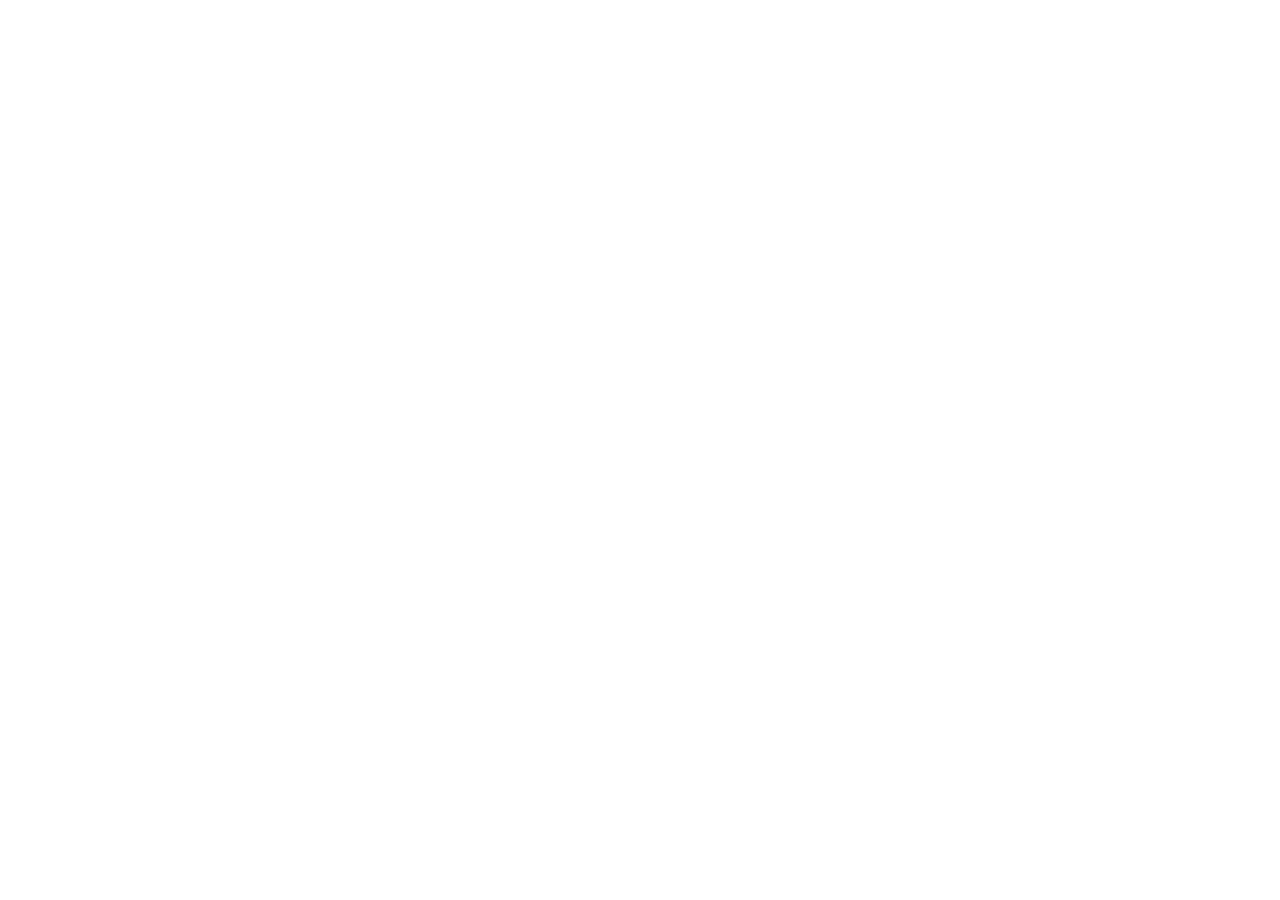
==== index.html @ bc84b087 "feat: SPA completa, Admin completo,  Cliente completo  Carrito y compra  Filtros y buscadr  Detalle " ====
<!DOCTYPE html>
<html lang="es">
<head>
<meta charset="UTF-8">
<meta name="viewport" content="width=device-width, initial-scale=1.0">
<title>PulseX Events</title>
<link rel="icon" href="favicon.png">
<script src="https://cdn.tailwindcss.com"></script>
</head>
<body class="bg-gray-950 text-white">

<app-navbar></app-navbar>
<div id="app" class="p-4"></div>
<app-modal></app-modal>

<script type="module" src="./js/app.js"></script>
</body>
</html>
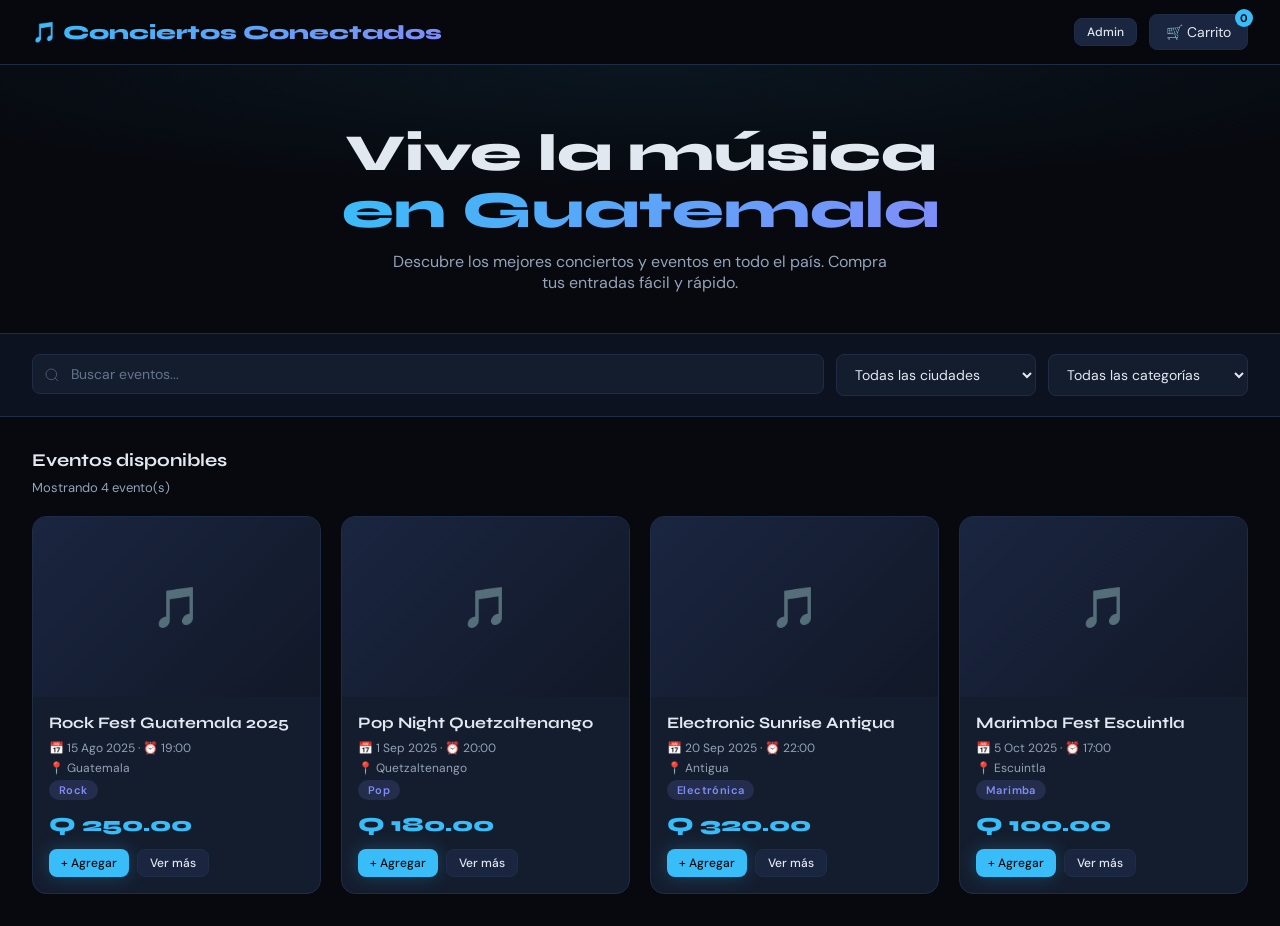
==== commit 7adebe70: "feat: se agrego una nueva version para el proyecto" ====
--- a/index.html
+++ b/index.html
@@ -1,18 +1,403 @@
 <!DOCTYPE html>
 <html lang="es">
 <head>
-<meta charset="UTF-8">
-<meta name="viewport" content="width=device-width, initial-scale=1.0">
-<title>PulseX Events</title>
-<link rel="icon" href="favicon.png">
-<script src="https://cdn.tailwindcss.com"></script>
+  <meta charset="UTF-8">
+  <meta name="viewport" content="width=device-width, initial-scale=1.0">
+  <title>Conciertos Conectados</title>
+
+  <!-- Google Fonts -->
+  <link href="https://fonts.googleapis.com/css2?family=Syne:wght@400;600;700;800&family=DM+Sans:wght@300;400;500&display=swap" rel="stylesheet">
+
+  <!-- Estilos de la aplicación -->
+  <link rel="stylesheet" href="styles.css">
 </head>
-<body class="bg-gray-950 text-white">
-
-<app-navbar></app-navbar>
-<div id="app" class="p-4"></div>
-<app-modal></app-modal>
-
-<script type="module" src="./js/app.js"></script>
+<body>
+
+<!-- ═══════════════════════════════════════════════════════
+     CONTENEDOR DE NOTIFICACIONES (TOASTS)
+═══════════════════════════════════════════════════════ -->
+<div id="toast-container"></div>
+
+
+<!-- ═══════════════════════════════════════════════════════
+     PÁGINA: LOGIN (Administrador)
+═══════════════════════════════════════════════════════ -->
+<div id="page-login">
+
+  <a class="back-client-btn" onclick="showPage('client')">
+    ← Ver Eventos
+  </a>
+
+  <div class="login-box">
+    <span class="login-logo">Conciertos Conectados</span>
+    <p class="login-subtitle">Panel de Administración</p>
+    <h2>Iniciar Sesión</h2>
+
+    <div class="form-group">
+      <label>Correo electrónico</label>
+      <input id="login-email" type="email" class="input"
+             placeholder="admin@mail.com" value="admin@mail.com">
+    </div>
+
+    <div class="form-group">
+      <label>Contraseña</label>
+      <input id="login-pass" type="password" class="input"
+             placeholder="••••••" value="123456">
+    </div>
+
+    <button class="btn btn-primary w-full mt-3"
+            onclick="doLogin()" style="justify-content:center;">
+      Ingresar al Panel
+    </button>
+
+    <div class="login-note">
+      🔐 Demo: <strong>admin@mail.com</strong> / <strong>123456</strong>
+    </div>
+  </div>
+
+</div>
+
+
+<!-- ═══════════════════════════════════════════════════════
+     PÁGINA: ADMIN
+═══════════════════════════════════════════════════════ -->
+<div id="page-admin" class="hidden">
+
+  <aside class="sidebar">
+    <div class="sidebar-logo">
+      🎵 CC Admin
+      <span>Conciertos Conectados</span>
+    </div>
+    <nav class="sidebar-nav">
+      <div class="nav-item active" onclick="adminNav('dashboard')" id="nav-dashboard">
+        <span class="nav-icon">📊</span><span>Dashboard</span>
+      </div>
+      <div class="nav-item" onclick="adminNav('categories')" id="nav-categories">
+        <span class="nav-icon">🏷️</span><span>Categorías</span>
+      </div>
+      <div class="nav-item" onclick="adminNav('events')" id="nav-events">
+        <span class="nav-icon">🎤</span><span>Eventos</span>
+      </div>
+      <div class="nav-item" onclick="adminNav('sales')" id="nav-sales">
+        <span class="nav-icon">💰</span><span>Ventas</span>
+      </div>
+    </nav>
+    <div class="sidebar-footer">
+      <div class="nav-item" onclick="doLogout()">
+        <span class="nav-icon">🚪</span><span>Salir</span>
+      </div>
+    </div>
+  </aside>
+
+  <main class="admin-main">
+
+    <div id="admin-dashboard">
+      <div class="page-header">
+        <h1>Dashboard</h1>
+        <p>Resumen general de la plataforma</p>
+      </div>
+      <div class="stats-grid" id="stats-grid"></div>
+    </div>
+
+    <div id="admin-categories" class="hidden">
+      <div class="page-header">
+        <h1>Categorías</h1>
+        <p>Gestiona las categorías de eventos</p>
+      </div>
+      <div class="header-row">
+        <span id="cat-count" class="text-muted text-sm"></span>
+        <button class="btn btn-primary" onclick="openCatModal()">+ Agregar Categoría</button>
+      </div>
+      <div class="table-wrap">
+        <table>
+          <thead><tr><th>#</th><th>Nombre</th><th>Descripción</th><th>Acciones</th></tr></thead>
+          <tbody id="cat-tbody"></tbody>
+        </table>
+      </div>
+    </div>
+
+    <div id="admin-events" class="hidden">
+      <div class="page-header">
+        <h1>Eventos</h1>
+        <p>Gestiona los conciertos y eventos</p>
+      </div>
+      <div class="header-row">
+        <span id="ev-count" class="text-muted text-sm"></span>
+        <button class="btn btn-primary" onclick="openEvModal()">+ Crear Evento</button>
+      </div>
+      <div class="table-wrap">
+        <table>
+          <thead>
+            <tr>
+              <th>Código</th><th>Evento</th><th>Categoría</th>
+              <th>Ciudad</th><th>Fecha</th><th>Precio</th><th>Acciones</th>
+            </tr>
+          </thead>
+          <tbody id="ev-tbody"></tbody>
+        </table>
+      </div>
+    </div>
+
+    <div id="admin-sales" class="hidden">
+      <div class="page-header">
+        <h1>Ventas</h1>
+        <p>Historial de compras realizadas</p>
+      </div>
+      <div class="table-wrap">
+        <table>
+          <thead>
+            <tr>
+              <th>Boleta</th><th>Fecha</th><th>Ciudad</th>
+              <th>Cliente</th><th>Total</th><th>Acción</th>
+            </tr>
+          </thead>
+          <tbody id="sales-tbody"></tbody>
+        </table>
+      </div>
+    </div>
+
+  </main>
+</div>
+
+
+<!-- ═══════════════════════════════════════════════════════
+     PÁGINA: CLIENTES
+═══════════════════════════════════════════════════════ -->
+<div id="page-client" class="hidden">
+
+  <header class="client-header">
+    <div class="client-logo">🎵 Conciertos Conectados</div>
+    <div class="client-header-right">
+      <button class="btn btn-secondary btn-sm" onclick="showPage('login')">Admin</button>
+      <button class="cart-btn" onclick="openCart()">
+        🛒 Carrito
+        <span class="cart-badge" id="cart-badge">0</span>
+      </button>
+    </div>
+  </header>
+
+  <section class="hero">
+    <h1>Vive la música<br><span>en Guatemala</span></h1>
+    <p>Descubre los mejores conciertos y eventos en todo el país. Compra tus entradas fácil y rápido.</p>
+  </section>
+
+  <div class="filters-bar">
+    <div class="search-input-wrap">
+      <svg width="16" height="16" fill="none" viewBox="0 0 24 24" stroke="currentColor">
+        <circle cx="11" cy="11" r="8"/><path d="m21 21-4.35-4.35"/>
+      </svg>
+      <input id="search-input" class="input"
+             placeholder="Buscar eventos..." oninput="filterEvents()">
+    </div>
+    <select id="filter-city" class="input filter-select" onchange="filterEvents()">
+      <option value="">Todas las ciudades</option>
+      <option>Guatemala</option>
+      <option>Quetzaltenango</option>
+      <option>Escuintla</option>
+      <option>Antigua</option>
+    </select>
+    <select id="filter-cat" class="input filter-select" onchange="filterEvents()">
+      <option value="">Todas las categorías</option>
+    </select>
+  </div>
+
+  <section class="events-section">
+    <div class="header-row" style="margin-bottom:0">
+      <div class="section-title">Eventos disponibles</div>
+    </div>
+    <p id="results-count" class="results-count"></p>
+    <div id="events-grid" class="events-grid"></div>
+  </section>
+
+</div>
+
+
+<!-- ═══════════════════════════════════════════════════════
+     PÁGINA: DETALLE DEL EVENTO
+═══════════════════════════════════════════════════════ -->
+<div id="page-detail" class="hidden">
+
+  <header class="client-header">
+    <div class="client-logo">🎵 Conciertos Conectados</div>
+    <div class="client-header-right">
+      <button class="cart-btn" onclick="openCart()">
+        🛒 Carrito
+        <span class="cart-badge" id="cart-badge-detail">0</span>
+      </button>
+    </div>
+  </header>
+
+  <div class="detail-header">
+    <button class="btn btn-secondary btn-sm" onclick="showPage('client')">← Volver al inicio</button>
+  </div>
+
+  <div class="detail-content" id="detail-content"></div>
+
+</div>
+
+
+<!-- ═══════════════════════════════════════════════════════
+     MODALES
+═══════════════════════════════════════════════════════ -->
+
+<!-- Modal Categoría -->
+<div id="modal-cat" class="modal-overlay hidden">
+  <div class="modal">
+    <div class="modal-header">
+      <span class="modal-title" id="cat-modal-title">Nueva Categoría</span>
+      <button class="close-btn" onclick="closeModal('modal-cat')">✕</button>
+    </div>
+    <div class="modal-body">
+      <input type="hidden" id="cat-edit-id">
+      <div class="form-group">
+        <label>Nombre de la categoría</label>
+        <input id="cat-name" class="input" placeholder="Ej: Rock, Pop, Electrónica...">
+      </div>
+      <div class="form-group">
+        <label>Descripción</label>
+        <textarea id="cat-desc" class="input" rows="3"
+                  placeholder="Breve descripción de la categoría..."></textarea>
+      </div>
+    </div>
+    <div class="modal-footer">
+      <button class="btn btn-secondary" onclick="closeModal('modal-cat')">Cancelar</button>
+      <button class="btn btn-primary"   onclick="saveCat()">Guardar</button>
+    </div>
+  </div>
+</div>
+
+<!-- Modal Evento -->
+<div id="modal-ev" class="modal-overlay hidden">
+  <div class="modal modal-lg">
+    <div class="modal-header">
+      <span class="modal-title" id="ev-modal-title">Nuevo Evento</span>
+      <button class="close-btn" onclick="closeModal('modal-ev')">✕</button>
+    </div>
+    <div class="modal-body">
+      <input type="hidden" id="ev-edit-id">
+      <div class="grid-2">
+        <div class="form-group">
+          <label>Código</label>
+          <input id="ev-code" class="input" placeholder="EV-001">
+        </div>
+        <div class="form-group">
+          <label>Nombre del evento</label>
+          <input id="ev-name" class="input" placeholder="Nombre del concierto">
+        </div>
+        <div class="form-group">
+          <label>Categoría</label>
+          <select id="ev-cat" class="input"><option value="">Seleccionar...</option></select>
+        </div>
+        <div class="form-group">
+          <label>Ciudad</label>
+          <select id="ev-city" class="input">
+            <option value="">Seleccionar...</option>
+            <option>Guatemala</option>
+            <option>Quetzaltenango</option>
+            <option>Escuintla</option>
+            <option>Antigua</option>
+          </select>
+        </div>
+        <div class="form-group">
+          <label>Precio (GTQ)</label>
+          <input id="ev-price" class="input" type="number" placeholder="0.00">
+        </div>
+        <div class="form-group">
+          <label>Fecha</label>
+          <input id="ev-date" class="input" type="date">
+        </div>
+        <div class="form-group">
+          <label>Hora</label>
+          <input id="ev-time" class="input" type="time">
+        </div>
+        <div class="form-group">
+          <label>URL de imagen</label>
+          <input id="ev-img" class="input" placeholder="https://...">
+        </div>
+      </div>
+      <div class="form-group">
+        <label>Descripción</label>
+        <textarea id="ev-desc" class="input" rows="3"
+                  placeholder="Descripción del evento..."></textarea>
+      </div>
+    </div>
+    <div class="modal-footer">
+      <button class="btn btn-secondary" onclick="closeModal('modal-ev')">Cancelar</button>
+      <button class="btn btn-primary"   onclick="saveEv()">Guardar</button>
+    </div>
+  </div>
+</div>
+
+<!-- Modal Carrito -->
+<div id="modal-cart" class="modal-overlay hidden">
+  <div class="modal modal-lg">
+    <div class="modal-header">
+      <span class="modal-title">🛒 Carrito de Compras</span>
+      <button class="close-btn" onclick="closeModal('modal-cart')">✕</button>
+    </div>
+    <div class="modal-body"   id="cart-body"></div>
+    <div class="modal-footer" id="cart-footer"></div>
+  </div>
+</div>
+
+<!-- Modal Checkout -->
+<div id="modal-checkout" class="modal-overlay hidden">
+  <div class="modal">
+    <div class="modal-header">
+      <span class="modal-title">Datos del Comprador</span>
+      <button class="close-btn" onclick="closeModal('modal-checkout')">✕</button>
+    </div>
+    <div class="modal-body" id="checkout-body">
+      <div class="grid-2">
+        <div class="form-group">
+          <label>Número de identificación</label>
+          <input id="ch-id"    class="input" placeholder="DPI / Pasaporte">
+        </div>
+        <div class="form-group">
+          <label>Nombre completo</label>
+          <input id="ch-name"  class="input" placeholder="Tu nombre">
+        </div>
+        <div class="form-group">
+          <label>Teléfono</label>
+          <input id="ch-phone" class="input" placeholder="+502...">
+        </div>
+        <div class="form-group">
+          <label>Correo electrónico</label>
+          <input id="ch-email" class="input" type="email" placeholder="correo@ejemplo.com">
+        </div>
+      </div>
+      <div class="form-group">
+        <label>Dirección</label>
+        <input id="ch-address" class="input" placeholder="Tu dirección">
+      </div>
+    </div>
+    <div class="modal-footer">
+      <button class="btn btn-secondary" onclick="closeModal('modal-checkout')">Cancelar</button>
+      <button class="btn btn-success"   onclick="doCheckout()">✓ Confirmar Compra</button>
+    </div>
+  </div>
+</div>
+
+<!-- Modal Detalle de Venta -->
+<div id="modal-sale-detail" class="modal-overlay hidden">
+  <div class="modal modal-lg">
+    <div class="modal-header">
+      <span class="modal-title">Detalle de Venta</span>
+      <button class="close-btn" onclick="closeModal('modal-sale-detail')">✕</button>
+    </div>
+    <div class="modal-body" id="sale-detail-body"></div>
+    <div class="modal-footer">
+      <button class="btn btn-secondary" onclick="closeModal('modal-sale-detail')">Cerrar</button>
+    </div>
+  </div>
+</div>
+
+
+<!-- ═══════════════════════════════════════════════════════
+     SCRIPTS  (orden importante: components → app)
+═══════════════════════════════════════════════════════ -->
+<script src="components.js"></script>
+<script src="app.js"></script>
+
 </body>
-</html>+</html>
--- a/styles.css
+++ b/styles.css
@@ -0,0 +1,527 @@
+/* ═══════════════════════════════════════════════════════
+   CONCIERTOS CONECTADOS — styles.css
+═══════════════════════════════════════════════════════ */
+
+/* ─── VARIABLES ──────────────────────────────────────── */
+:root {
+  --bg: #07090f;
+  --bg2: #0d1220;
+  --bg3: #111827;
+  --surface: #141d2e;
+  --surface2: #1a2540;
+  --border: #1e2d45;
+  --accent: #38bdf8;
+  --accent2: #818cf8;
+  --accent3: #34d399;
+  --danger: #f87171;
+  --warn: #fbbf24;
+  --text: #e2e8f0;
+  --text2: #94a3b8;
+  --text3: #64748b;
+  --glow: rgba(56,189,248,0.18);
+  --font-head: 'Syne', sans-serif;
+  --font-body: 'DM Sans', sans-serif;
+  --radius: 14px;
+  --radius-sm: 8px;
+  --transition: 0.22s cubic-bezier(.4,0,.2,1);
+}
+
+/* ─── RESET ──────────────────────────────────────────── */
+*, *::before, *::after { box-sizing: border-box; margin: 0; padding: 0; }
+
+body {
+  background: var(--bg);
+  color: var(--text);
+  font-family: var(--font-body);
+  font-size: 15px;
+  min-height: 100vh;
+  overflow-x: hidden;
+}
+
+/* ─── SCROLLBAR ──────────────────────────────────────── */
+::-webkit-scrollbar { width: 6px; }
+::-webkit-scrollbar-track { background: var(--bg); }
+::-webkit-scrollbar-thumb { background: var(--border); border-radius: 99px; }
+
+/* ─── UTILITIES ──────────────────────────────────────── */
+.hidden { display: none !important; }
+.flex { display: flex; }
+.items-center { align-items: center; }
+.gap-2 { gap: 8px; }
+.gap-3 { gap: 12px; }
+.gap-4 { gap: 16px; }
+.mt-2 { margin-top: 8px; }
+.mt-3 { margin-top: 12px; }
+.mt-4 { margin-top: 16px; }
+.w-full { width: 100%; }
+.text-sm { font-size: 13px; }
+.text-xs { font-size: 11px; }
+.text-accent { color: var(--accent); }
+.text-muted { color: var(--text2); }
+.bold { font-weight: 700; }
+.grid-2 { display: grid; grid-template-columns: 1fr 1fr; gap: 16px; }
+.grid-3 { display: grid; grid-template-columns: repeat(3, 1fr); gap: 16px; }
+
+/* ─── BUTTONS ────────────────────────────────────────── */
+.btn {
+  display: inline-flex; align-items: center; gap: 6px;
+  padding: 9px 20px; border-radius: var(--radius-sm);
+  font-family: var(--font-body); font-size: 14px; font-weight: 500;
+  cursor: pointer; border: none; transition: var(--transition);
+  outline: none; white-space: nowrap;
+}
+.btn-primary {
+  background: var(--accent); color: #07090f;
+  box-shadow: 0 0 18px rgba(56,189,248,0.25);
+}
+.btn-primary:hover {
+  background: #7dd3fc;
+  box-shadow: 0 0 28px rgba(56,189,248,0.4);
+  transform: translateY(-1px);
+}
+.btn-secondary {
+  background: var(--surface2); color: var(--text);
+  border: 1px solid var(--border);
+}
+.btn-secondary:hover { background: var(--surface); border-color: var(--accent); }
+.btn-danger {
+  background: rgba(248,113,113,0.15); color: var(--danger);
+  border: 1px solid rgba(248,113,113,0.3);
+}
+.btn-danger:hover { background: rgba(248,113,113,0.25); }
+.btn-success {
+  background: rgba(52,211,153,0.15); color: var(--accent3);
+  border: 1px solid rgba(52,211,153,0.3);
+}
+.btn-success:hover { background: rgba(52,211,153,0.25); }
+.btn-sm { padding: 5px 12px; font-size: 12px; }
+.btn-icon { padding: 8px; border-radius: var(--radius-sm); }
+
+/* ─── INPUTS ─────────────────────────────────────────── */
+.input {
+  width: 100%; padding: 10px 14px;
+  background: var(--surface); border: 1px solid var(--border);
+  border-radius: var(--radius-sm); color: var(--text);
+  font-family: var(--font-body); font-size: 14px;
+  transition: var(--transition); outline: none;
+}
+.input:focus {
+  border-color: var(--accent);
+  box-shadow: 0 0 0 3px rgba(56,189,248,0.12);
+}
+.input::placeholder { color: var(--text3); }
+label { display: block; font-size: 13px; color: var(--text2); margin-bottom: 5px; font-weight: 500; }
+.form-group { margin-bottom: 14px; }
+select.input { cursor: pointer; }
+
+/* ─── CARD ───────────────────────────────────────────── */
+.card {
+  background: var(--surface);
+  border: 1px solid var(--border);
+  border-radius: var(--radius);
+  padding: 20px;
+  transition: var(--transition);
+}
+.card:hover { border-color: var(--accent2); }
+
+/* ─── BADGE ──────────────────────────────────────────── */
+.badge {
+  display: inline-flex; align-items: center;
+  padding: 3px 10px; border-radius: 99px;
+  font-size: 11px; font-weight: 600; letter-spacing: .4px;
+}
+.badge-accent { background: rgba(56,189,248,0.15); color: var(--accent); }
+.badge-purple { background: rgba(129,140,248,0.15); color: var(--accent2); }
+.badge-green  { background: rgba(52,211,153,0.15); color: var(--accent3); }
+
+/* ─── TOAST ──────────────────────────────────────────── */
+#toast-container {
+  position: fixed; top: 20px; right: 20px; z-index: 9999;
+  display: flex; flex-direction: column; gap: 10px;
+}
+.toast {
+  min-width: 260px; padding: 14px 18px;
+  border-radius: var(--radius-sm);
+  background: var(--surface2); border-left: 4px solid var(--accent);
+  color: var(--text); font-size: 14px;
+  animation: slideIn .3s ease forwards;
+  box-shadow: 0 8px 32px rgba(0,0,0,0.4);
+}
+.toast.error   { border-color: var(--danger); }
+.toast.success { border-color: var(--accent3); }
+.toast.warn    { border-color: var(--warn); }
+
+@keyframes slideIn {
+  from { transform: translateX(120%); opacity: 0; }
+  to   { transform: translateX(0);    opacity: 1; }
+}
+@keyframes fadeOut {
+  to { opacity: 0; transform: translateX(120%); }
+}
+
+/* ─── MODAL ──────────────────────────────────────────── */
+.modal-overlay {
+  position: fixed; inset: 0; background: rgba(7,9,15,0.85);
+  backdrop-filter: blur(6px); z-index: 1000;
+  display: flex; align-items: center; justify-content: center;
+  padding: 20px;
+}
+.modal {
+  background: var(--bg3); border: 1px solid var(--border);
+  border-radius: var(--radius); width: 100%; max-width: 520px;
+  max-height: 90vh; overflow-y: auto;
+  animation: modalIn .25s ease;
+}
+.modal-lg { max-width: 700px; }
+
+@keyframes modalIn {
+  from { transform: scale(.95) translateY(10px); opacity: 0; }
+  to   { transform: scale(1);                    opacity: 1; }
+}
+.modal-header {
+  padding: 22px 24px 0;
+  display: flex; align-items: center; justify-content: space-between;
+}
+.modal-title { font-family: var(--font-head); font-size: 18px; font-weight: 700; }
+.modal-body  { padding: 20px 24px; }
+.modal-footer {
+  padding: 0 24px 22px;
+  display: flex; gap: 10px; justify-content: flex-end;
+}
+.close-btn {
+  background: none; border: none; color: var(--text2);
+  cursor: pointer; font-size: 20px; line-height: 1;
+  transition: color .2s;
+}
+.close-btn:hover { color: var(--text); }
+
+/* ═══════════════════════════════════════════════════════
+   LOGIN PAGE
+═══════════════════════════════════════════════════════ */
+#page-login {
+  min-height: 100vh; display: flex;
+  align-items: center; justify-content: center;
+  background:
+    radial-gradient(ellipse 80% 60% at 50% 0%, rgba(56,189,248,0.08) 0%, transparent 70%),
+    radial-gradient(ellipse 60% 50% at 80% 100%, rgba(129,140,248,0.07) 0%, transparent 60%),
+    var(--bg);
+  position: relative; overflow: hidden;
+}
+#page-login::before {
+  content: '';
+  position: absolute; inset: 0;
+  background:
+    repeating-linear-gradient(
+      0deg, transparent, transparent 60px,
+      rgba(30,45,69,0.3) 60px, rgba(30,45,69,0.3) 61px
+    ),
+    repeating-linear-gradient(
+      90deg, transparent, transparent 60px,
+      rgba(30,45,69,0.3) 60px, rgba(30,45,69,0.3) 61px
+    );
+  pointer-events: none;
+}
+.login-box {
+  position: relative; width: 100%; max-width: 420px;
+  padding: 44px 40px;
+  background: var(--surface); border: 1px solid var(--border);
+  border-radius: 20px;
+  box-shadow: 0 32px 80px rgba(0,0,0,0.5), 0 0 0 1px rgba(56,189,248,0.06);
+}
+.login-logo {
+  font-family: var(--font-head); font-size: 28px; font-weight: 800;
+  background: linear-gradient(135deg, var(--accent), var(--accent2));
+  -webkit-background-clip: text; -webkit-text-fill-color: transparent;
+  margin-bottom: 6px; display: block;
+}
+.login-subtitle { color: var(--text2); font-size: 14px; margin-bottom: 36px; }
+.login-box h2  { font-family: var(--font-head); font-size: 20px; font-weight: 700; margin-bottom: 24px; }
+.login-note {
+  margin-top: 20px; padding: 12px 14px;
+  background: rgba(56,189,248,0.06); border: 1px solid rgba(56,189,248,0.15);
+  border-radius: var(--radius-sm); font-size: 12px; color: var(--text2);
+}
+.back-client-btn {
+  position: absolute; top: 20px; left: 20px;
+  display: flex; align-items: center; gap: 6px;
+  color: var(--text2); font-size: 13px; cursor: pointer;
+  background: var(--surface2); border: 1px solid var(--border);
+  padding: 7px 14px; border-radius: 99px;
+  transition: var(--transition); text-decoration: none;
+}
+.back-client-btn:hover { color: var(--accent); border-color: var(--accent); }
+
+/* ═══════════════════════════════════════════════════════
+   ADMIN LAYOUT
+═══════════════════════════════════════════════════════ */
+#page-admin { display: flex; min-height: 100vh; }
+
+.sidebar {
+  width: 240px; background: var(--bg2); border-right: 1px solid var(--border);
+  display: flex; flex-direction: column;
+  position: fixed; top: 0; left: 0; bottom: 0; z-index: 100;
+  transition: var(--transition);
+}
+.sidebar-logo {
+  padding: 28px 22px 20px;
+  font-family: var(--font-head); font-size: 17px; font-weight: 800;
+  background: linear-gradient(135deg, var(--accent), var(--accent2));
+  -webkit-background-clip: text; -webkit-text-fill-color: transparent;
+  border-bottom: 1px solid var(--border);
+}
+.sidebar-logo span {
+  display: block; font-size: 10px; font-weight: 400;
+  color: var(--text3); -webkit-text-fill-color: var(--text3);
+  margin-top: 2px; font-family: var(--font-body);
+}
+.sidebar-nav { flex: 1; padding: 14px 12px; }
+.nav-item {
+  display: flex; align-items: center; gap: 10px;
+  padding: 10px 12px; border-radius: var(--radius-sm);
+  color: var(--text2); cursor: pointer; font-size: 14px;
+  transition: var(--transition); margin-bottom: 4px; font-weight: 500;
+}
+.nav-item:hover  { background: var(--surface); color: var(--text); }
+.nav-item.active { background: rgba(56,189,248,0.12); color: var(--accent); }
+.nav-icon { font-size: 16px; width: 20px; text-align: center; }
+.sidebar-footer { padding: 16px 12px; border-top: 1px solid var(--border); }
+.admin-main { margin-left: 240px; flex: 1; padding: 32px; min-height: 100vh; }
+.page-header { margin-bottom: 28px; }
+.page-header h1 { font-family: var(--font-head); font-size: 26px; font-weight: 800; }
+.page-header p  { color: var(--text2); font-size: 14px; margin-top: 4px; }
+.header-row {
+  display: flex; align-items: center; justify-content: space-between;
+  margin-bottom: 20px; flex-wrap: wrap; gap: 12px;
+}
+
+/* ─── TABLE ──────────────────────────────────────────── */
+.table-wrap { overflow-x: auto; border-radius: var(--radius); border: 1px solid var(--border); }
+table { width: 100%; border-collapse: collapse; }
+th {
+  background: var(--surface2); padding: 13px 16px;
+  text-align: left; font-size: 12px; font-weight: 600;
+  color: var(--text2); letter-spacing: .5px; text-transform: uppercase;
+  border-bottom: 1px solid var(--border);
+}
+td {
+  padding: 13px 16px; border-bottom: 1px solid rgba(30,45,69,0.5);
+  font-size: 14px; vertical-align: middle;
+}
+tr:last-child td { border-bottom: none; }
+tr:hover td { background: rgba(56,189,248,0.03); }
+.actions-cell { display: flex; gap: 6px; }
+
+/* ─── DASHBOARD STATS ────────────────────────────────── */
+.stats-grid {
+  display: grid; grid-template-columns: repeat(auto-fit, minmax(200px, 1fr));
+  gap: 16px; margin-bottom: 32px;
+}
+.stat-card {
+  background: var(--surface); border: 1px solid var(--border);
+  border-radius: var(--radius); padding: 22px 20px;
+  position: relative; overflow: hidden;
+}
+.stat-card::after {
+  content: ''; position: absolute; top: 0; right: 0;
+  width: 80px; height: 80px;
+  background: radial-gradient(circle, var(--glow) 0%, transparent 70%);
+}
+.stat-label {
+  font-size: 12px; color: var(--text2); font-weight: 600;
+  letter-spacing: .5px; text-transform: uppercase;
+}
+.stat-value { font-family: var(--font-head); font-size: 32px; font-weight: 800; margin-top: 6px; }
+.stat-sub   { font-size: 12px; color: var(--text3); margin-top: 4px; }
+
+/* ═══════════════════════════════════════════════════════
+   CLIENT LAYOUT
+═══════════════════════════════════════════════════════ */
+#page-client { min-height: 100vh; background: var(--bg); }
+
+.client-header {
+  position: sticky; top: 0; z-index: 200;
+  background: rgba(7,9,15,0.9); backdrop-filter: blur(16px);
+  border-bottom: 1px solid var(--border);
+  padding: 0 32px; height: 65px;
+  display: flex; align-items: center; justify-content: space-between;
+}
+.client-logo {
+  font-family: var(--font-head); font-size: 20px; font-weight: 800;
+  background: linear-gradient(135deg, var(--accent), var(--accent2));
+  -webkit-background-clip: text; -webkit-text-fill-color: transparent;
+}
+.client-header-right { display: flex; align-items: center; gap: 12px; }
+
+.cart-btn {
+  position: relative; background: var(--surface2); border: 1px solid var(--border);
+  color: var(--text); padding: 8px 16px; border-radius: var(--radius-sm);
+  cursor: pointer; font-family: var(--font-body); font-size: 14px;
+  display: flex; align-items: center; gap: 8px; transition: var(--transition);
+}
+.cart-btn:hover { border-color: var(--accent); color: var(--accent); }
+.cart-badge {
+  position: absolute; top: -6px; right: -6px;
+  background: var(--accent); color: #07090f;
+  font-size: 11px; font-weight: 700;
+  min-width: 18px; height: 18px; border-radius: 99px;
+  display: flex; align-items: center; justify-content: center;
+  padding: 0 4px;
+}
+
+/* ─── HERO ───────────────────────────────────────────── */
+.hero {
+  padding: 60px 32px 40px;
+  background: radial-gradient(ellipse 100% 70% at 50% 0%, rgba(56,189,248,0.07) 0%, transparent 65%);
+  text-align: center;
+}
+.hero h1 {
+  font-family: var(--font-head);
+  font-size: clamp(28px, 5vw, 52px);
+  font-weight: 800; line-height: 1.1;
+}
+.hero h1 span {
+  background: linear-gradient(135deg, var(--accent), var(--accent2));
+  -webkit-background-clip: text; -webkit-text-fill-color: transparent;
+}
+.hero p {
+  color: var(--text2); font-size: 16px;
+  margin-top: 12px; max-width: 500px; margin-inline: auto;
+}
+
+/* ─── FILTERS BAR ────────────────────────────────────── */
+.filters-bar {
+  padding: 20px 32px; display: flex; gap: 12px; flex-wrap: wrap;
+  background: var(--bg2); border-bottom: 1px solid var(--border);
+  border-top: 1px solid var(--border);
+  position: sticky; top: 65px; z-index: 100;
+}
+.search-input-wrap { position: relative; flex: 1; min-width: 220px; }
+.search-input-wrap svg {
+  position: absolute; left: 12px; top: 50%;
+  transform: translateY(-50%); color: var(--text3);
+}
+.search-input-wrap .input { padding-left: 38px; }
+.filter-select { min-width: 160px; max-width: 200px; }
+
+/* ─── EVENTS SECTION ─────────────────────────────────── */
+.events-section { padding: 32px; }
+.section-title  { font-family: var(--font-head); font-size: 18px; font-weight: 700; margin-bottom: 20px; }
+.results-count  { color: var(--text2); font-size: 13px; margin-top: -12px; margin-bottom: 20px; }
+.events-grid {
+  display: grid;
+  grid-template-columns: repeat(auto-fill, minmax(280px, 1fr));
+  gap: 20px;
+}
+
+/* ─── EVENT CARD ─────────────────────────────────────── */
+.event-card {
+  background: var(--surface); border: 1px solid var(--border);
+  border-radius: var(--radius); overflow: hidden;
+  transition: var(--transition); cursor: pointer; position: relative;
+}
+.event-card:hover {
+  border-color: rgba(56,189,248,0.4);
+  transform: translateY(-4px);
+  box-shadow: 0 16px 48px rgba(0,0,0,0.4), 0 0 0 1px rgba(56,189,248,0.12);
+}
+.event-img {
+  width: 100%; height: 180px; object-fit: cover;
+  background: var(--bg3); display: block;
+}
+.event-img-placeholder {
+  width: 100%; height: 180px;
+  background: linear-gradient(135deg, var(--surface2), var(--bg3));
+  display: flex; align-items: center; justify-content: center;
+  font-size: 40px; color: var(--text3);
+}
+.event-body  { padding: 16px; }
+.event-name  { font-family: var(--font-head); font-size: 16px; font-weight: 700; margin-bottom: 6px; line-height: 1.3; }
+.event-meta  { display: flex; flex-direction: column; gap: 4px; color: var(--text2); font-size: 12px; margin-bottom: 12px; }
+.event-meta span { display: flex; align-items: center; gap: 5px; }
+.event-price { font-family: var(--font-head); font-size: 20px; font-weight: 800; color: var(--accent); margin-bottom: 12px; }
+.event-footer { display: flex; gap: 8px; }
+
+/* ─── DETAIL VIEW ────────────────────────────────────── */
+#page-detail { min-height: 100vh; background: var(--bg); }
+.detail-header { padding: 20px 32px; border-bottom: 1px solid var(--border); }
+.detail-content {
+  display: grid; grid-template-columns: 1fr 1fr;
+  gap: 40px; padding: 40px 32px; max-width: 1000px;
+}
+.detail-img   { width: 100%; border-radius: var(--radius); object-fit: cover; max-height: 380px; background: var(--surface2); }
+.detail-title { font-family: var(--font-head); font-size: 32px; font-weight: 800; line-height: 1.2; margin-bottom: 12px; }
+.detail-desc  { color: var(--text2); font-size: 15px; line-height: 1.7; margin-bottom: 20px; }
+.detail-info  { display: flex; flex-direction: column; gap: 10px; margin-bottom: 24px; }
+.detail-info-row { display: flex; align-items: center; gap: 10px; font-size: 14px; }
+.detail-price { font-family: var(--font-head); font-size: 36px; font-weight: 800; color: var(--accent); margin-bottom: 24px; }
+
+/* ─── CART ───────────────────────────────────────────── */
+.cart-item {
+  display: flex; align-items: center; gap: 12px;
+  padding: 12px 0; border-bottom: 1px solid var(--border);
+}
+.cart-item-img  { width: 56px; height: 56px; border-radius: var(--radius-sm); object-fit: cover; background: var(--surface2); flex-shrink: 0; }
+.cart-item-info { flex: 1; }
+.cart-item-name  { font-weight: 600; font-size: 14px; }
+.cart-item-price { color: var(--accent); font-size: 14px; font-weight: 700; }
+.cart-item-qty   { display: flex; align-items: center; gap: 8px; }
+.qty-btn {
+  background: var(--surface2); border: 1px solid var(--border);
+  color: var(--text); width: 26px; height: 26px; border-radius: 6px;
+  cursor: pointer; font-size: 16px;
+  display: flex; align-items: center; justify-content: center;
+  transition: var(--transition);
+}
+.qty-btn:hover { border-color: var(--accent); color: var(--accent); }
+.qty-val { font-weight: 700; min-width: 20px; text-align: center; }
+.cart-total-row { padding: 16px 0 0; display: flex; justify-content: space-between; align-items: center; }
+.cart-total-label { font-size: 16px; font-weight: 600; }
+.cart-total-val   { font-family: var(--font-head); font-size: 24px; font-weight: 800; color: var(--accent); }
+
+/* ─── CHECKOUT SUCCESS ───────────────────────────────── */
+.checkout-success { text-align: center; padding: 24px 0; }
+.success-icon  { font-size: 56px; margin-bottom: 12px; }
+.success-title {
+  font-family: var(--font-head); font-size: 22px; font-weight: 800;
+  margin-bottom: 8px; color: var(--accent3);
+}
+.success-ticket {
+  background: rgba(52,211,153,0.08); border: 1px solid rgba(52,211,153,0.2);
+  border-radius: var(--radius); padding: 16px; margin-top: 16px; text-align: left;
+}
+.ticket-id {
+  font-family: var(--font-head); font-size: 20px; font-weight: 800;
+  color: var(--accent3); letter-spacing: 2px;
+}
+
+/* ─── SALE DETAIL ────────────────────────────────────── */
+.sale-items-list { display: flex; flex-direction: column; gap: 10px; }
+.sale-item-row {
+  display: flex; align-items: center; gap: 12px; padding: 10px;
+  background: var(--surface2); border-radius: var(--radius-sm);
+}
+
+/* ─── EMPTY STATE ────────────────────────────────────── */
+.empty-state { text-align: center; padding: 60px 20px; color: var(--text2); }
+.empty-icon  { font-size: 48px; margin-bottom: 12px; }
+.empty-title { font-family: var(--font-head); font-size: 18px; font-weight: 700; color: var(--text); margin-bottom: 6px; }
+
+/* ─── IMG FALLBACK ───────────────────────────────────── */
+img.event-img[src=""], img.event-img:not([src]) { display: none; }
+
+/* ─── RESPONSIVE ─────────────────────────────────────── */
+@media (max-width: 900px) {
+  .sidebar { width: 60px; }
+  .sidebar-logo span, .nav-item span { display: none; }
+  .nav-item { justify-content: center; }
+  .admin-main { margin-left: 60px; padding: 20px; }
+  .detail-content { grid-template-columns: 1fr; }
+}
+@media (max-width: 600px) {
+  .client-header  { padding: 0 16px; }
+  .hero           { padding: 40px 16px 28px; }
+  .filters-bar    { padding: 14px 16px; }
+  .events-section { padding: 20px 16px; }
+  .grid-2, .grid-3 { grid-template-columns: 1fr; }
+  .detail-content  { padding: 20px 16px; }
+}
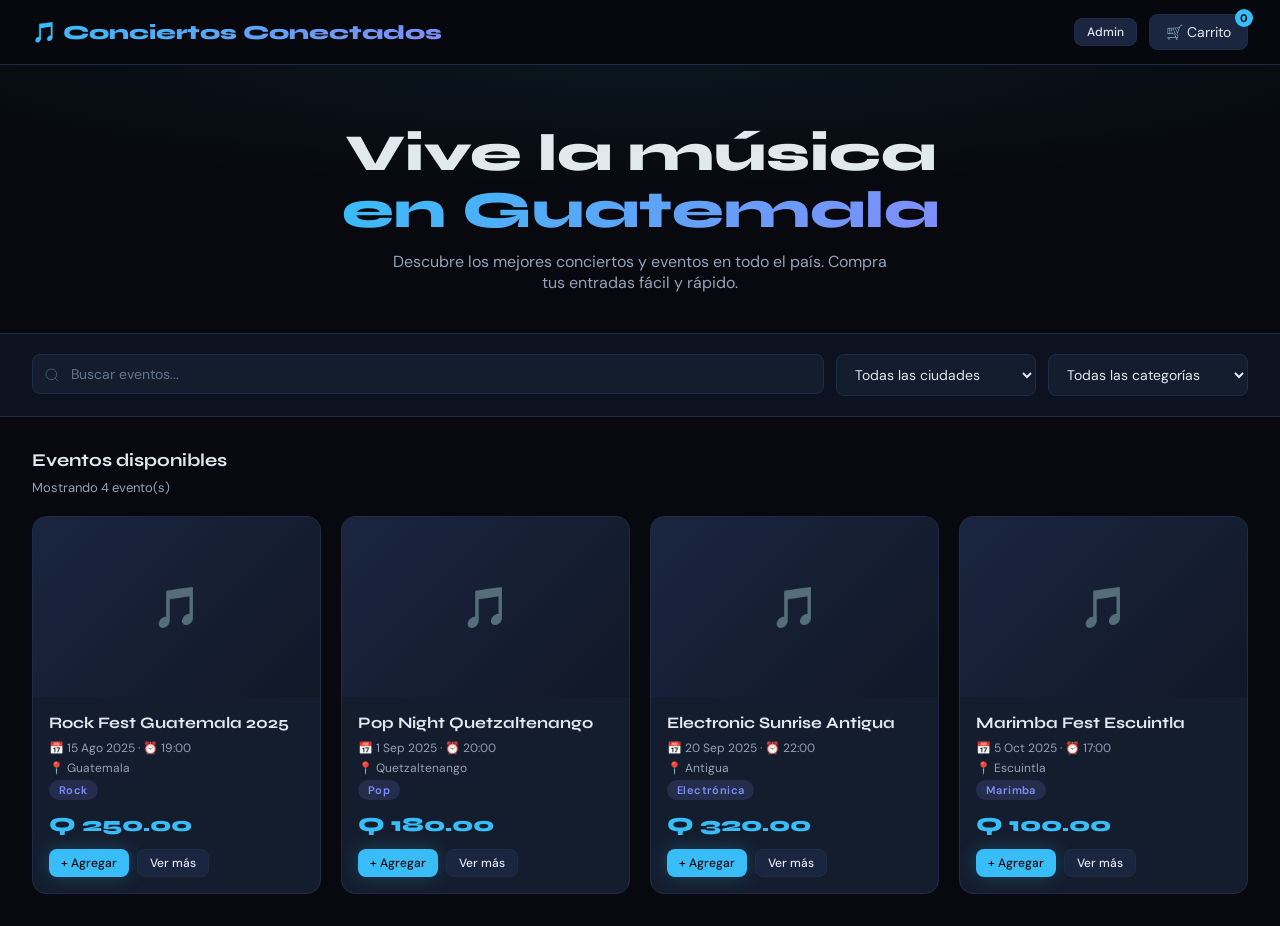
==== commit 6dedce22: "feat: se agrego un readme" ====
--- a/index.html
+++ b/index.html
@@ -51,7 +51,7 @@
     </button>
 
     <div class="login-note">
-      🔐 Demo: <strong>admin@mail.com</strong> / <strong>123456</strong>
+       Demo: <strong>admin@mail.com</strong> / <strong>123456</strong>
     </div>
   </div>
 
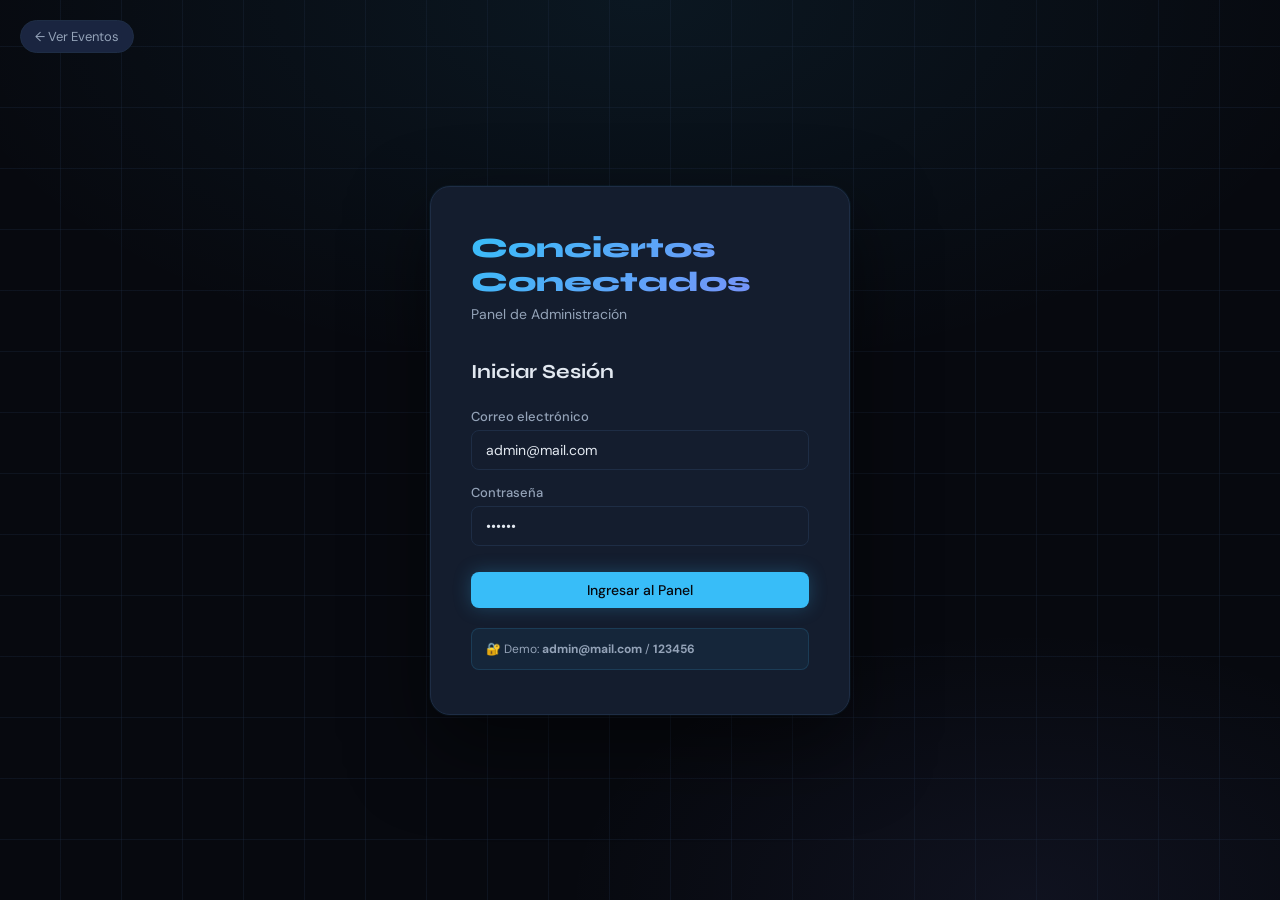
==== commit b72cd94a: "refactor: se implemento el modulo de ciudades" ====
--- a/index.html
+++ b/index.html
@@ -19,6 +19,8 @@
 <div id="toast-container"></div>
 
 
+
+
 <!-- ═══════════════════════════════════════════════════════
      PÁGINA: LOGIN (Administrador)
 ═══════════════════════════════════════════════════════ -->
@@ -32,7 +34,7 @@
     <span class="login-logo">Conciertos Conectados</span>
     <p class="login-subtitle">Panel de Administración</p>
     <h2>Iniciar Sesión</h2>
-
+    
     <div class="form-group">
       <label>Correo electrónico</label>
       <input id="login-email" type="email" class="input"
@@ -51,18 +53,53 @@
     </button>
 
     <div class="login-note">
-       Demo: <strong>admin@mail.com</strong> / <strong>123456</strong>
-    </div>
-  </div>
-
-</div>
-
+      🔐 Demo: <strong>admin@mail.com</strong> / <strong>123456</strong>
+    </div>
+  </div>
+<!-- ═══════════════════════════════════════════════════════════
+     MODAL: REGISTRO DE CIUDADES
+═══════════════════════════════════════════════════════════ -->
+<div id="modal-city-edit" class="modal hidden">
+  <div class="modal-content">
+    <h2>Editar Ciudad</h2>
+
+    <form id="city-edit-form">
+      <input id="city-edit-id" type="hidden">
+      <div class="form-group">
+        <label>Código</label>
+        <input id="city-edit-code" type="text" class="input"
+               placeholder="GU001" required>
+      </div>
+
+      <div class="form-group">
+        <label>Nombre</label>
+        <input id="city-edit-name" type="text" class="input"
+               placeholder="Ciudad de Guatemala" required>
+      </div>
+
+      <div class="form-group">
+        <button class="btn btn-primary w-full mt-3" type="submit">
+          Editar
+        </button>
+      </div>
+    </form>
+  </div>
+</div>
+
+<!-- ═════════════════════════════════════════════════════════
+     LISTA DE CIUDADES
+═══════════════════════════════════════════════════════════ -->
+
+</div>
+<!-- ciudades debe venir de  -->
 
 <!-- ═══════════════════════════════════════════════════════
      PÁGINA: ADMIN
 ═══════════════════════════════════════════════════════ -->
+
+<p></p>
 <div id="page-admin" class="hidden">
-
+  <p></p>
   <aside class="sidebar">
     <div class="sidebar-logo">
       🎵 CC Admin
@@ -81,6 +118,60 @@
       <div class="nav-item" onclick="adminNav('sales')" id="nav-sales">
         <span class="nav-icon">💰</span><span>Ventas</span>
       </div>
+      <!-- Link para desplegar el modal de sugerencia -->
+<!-- <a href="#" class="btn btn-primary" data-bs-toggle="modal" data-bs-target="#modal-suggestion">Enviar Sugerencia</a> -->
+
+<div id="module-cities" class="hidden">
+  <h2>Ciudades</h2>
+  <div class="table-wrap">
+    <table>
+      <thead>
+        <tr>
+          <th>Código</th>
+          <th>Nombre</th>
+          <th>Acción</th>
+        </tr>
+      </thead>
+      <tbody id="cities-tbody"></tbody>
+    </table>
+  </div>
+
+  <button class="btn btn-primary mt-3" onclick="moduleCities()">
+    Mostrar Ciudades
+  </button>
+
+<script>
+  function moduleCities() {
+    const cities = getCities();
+    const tbody = document.getElementById('cities-tbody');
+
+    if (!cities.length) {
+      tbody.innerHTML = `
+        <tr><td colspan="4">
+          <div class="empty-state">
+            <div class="empty-icon">🏷️</div>
+            <div class="empty-title">Sin Ciudades</div>
+            <p>Las ciudades se mostrarán aquí</p>
+          </div>
+        </td></tr>`;
+      return;
+    }
+
+    tbody.innerHTML = cities.map(c => `
+      <tr>
+        <td>${c.code}</td>
+        <td>${c.name}</td>
+        <td>
+          <button class="btn btn-primary btn-sm" onclick="openCityEdit('${c.id}')">Editar</button>
+          <button class="btn btn-danger btn-sm" onclick="deleteCity('${c.id}')">Eliminar</button>
+        </td>
+      </tr>
+    `).join('');
+  }
+</script>
+
+
+      
     </nav>
     <div class="sidebar-footer">
       <div class="nav-item" onclick="doLogout()">
@@ -90,6 +181,9 @@
   </aside>
 
   <main class="admin-main">
+
+  
+
 
     <div id="admin-dashboard">
       <div class="page-header">
@@ -113,6 +207,52 @@
           <thead><tr><th>#</th><th>Nombre</th><th>Descripción</th><th>Acciones</th></tr></thead>
           <tbody id="cat-tbody"></tbody>
         </table>
+      </div>
+    </div>
+
+    <div id="page-cities" class="hidden">
+      <h2>Ciudades</h2>
+      <div class="table-wrap">
+        <table>
+          <thead>
+            <tr>
+              <th>Código</th>
+              <th>Nombre</th>
+              <th>Acción</th>
+            </tr>
+          </thead>
+          <tbody id="cities-tbody"></tbody>
+        </table>
+      </div>
+    
+      <button class= "btn btn-primary" onclick="showModal('city')">
+        Agregar Ciudad
+      </button>
+    
+      <div id="modal-city" class="modal hidden">
+        <div class="modal-content">
+          <h2>Registrar Ciudad</h2>
+    
+          <form id="city-form">
+            <div class="form-group">
+              <label>Código</label>
+              <input id="city-code" type="text" class="input"
+                     placeholder="GU001" required>
+            </div>
+    
+            <div class="form-group">
+              <label>Nombre</label>
+              <input id="city-name" type="text" class="input"
+                     placeholder="Ciudad de Guatemala" required>
+            </div>
+    
+            <div class="form-group">
+              <button class="btn btn-primary w-full mt-3" type="submit">
+                Agregar
+              </button>
+            </div>
+          </form>
+        </div>
       </div>
     </div>
 
@@ -160,6 +300,8 @@
 </div>
 
 
+
+
 <!-- ═══════════════════════════════════════════════════════
      PÁGINA: CLIENTES
 ═══════════════════════════════════════════════════════ -->
@@ -236,6 +378,10 @@
 </div>
 
 
+
+
+
+
 <!-- ═══════════════════════════════════════════════════════
      MODALES
 ═══════════════════════════════════════════════════════ -->
@@ -378,6 +524,10 @@
   </div>
 </div>
 
+<p></p>
+
+
+
 <!-- Modal Detalle de Venta -->
 <div id="modal-sale-detail" class="modal-overlay hidden">
   <div class="modal modal-lg">
@@ -393,6 +543,41 @@
 </div>
 
 
+<!-- Modal de Sugerencia -->
+<!-- <div class="modal fade" id="modal-suggestion" tabindex="-1" aria-labelledby="modal-suggestion-label" aria-hidden="true">
+  <div class="modal-dialog">
+    <div class="modal-content">
+      <div class="modal-header">
+        <h5 class="modal-title" id="modal-suggestion-label">Enviar Sugerencia</h5>
+        <button type="button" class="btn-close" data-bs-dismiss="modal" aria-label="Close"></button>
+      </div>
+      <div class="modal-body">
+        <form id="suggestion-form">
+          <div class="form-group">
+            <label for="suggestion-name">Nombre</label>
+            <input type="text" class="form-control" id="suggestion-name" required>
+          </div>
+          <div class="form-group">
+            <label for="suggestion-email">Correo Electrónico</label>
+            <input type="email" class="form-control" id="suggestion-email" required>
+          </div>
+          <div class="form-group">
+            <label for="suggestion-suggestion">Sugerencia</label>
+            <textarea class="form-control" id="suggestion-suggestion" required></textarea>
+          </div>
+        </form>
+      </div>
+      <div class="modal-footer">
+        <button type="button" class="btn btn-secondary" data-bs-dismiss="modal">Cerrar</button>
+        <button type="button" class="btn btn-primary" onclick="saveSuggestion()">Enviar</button>
+      </div>
+    </div>
+  </div> -->
+
+
+
+
+
 <!-- ═══════════════════════════════════════════════════════
      SCRIPTS  (orden importante: components → app)
 ═══════════════════════════════════════════════════════ -->
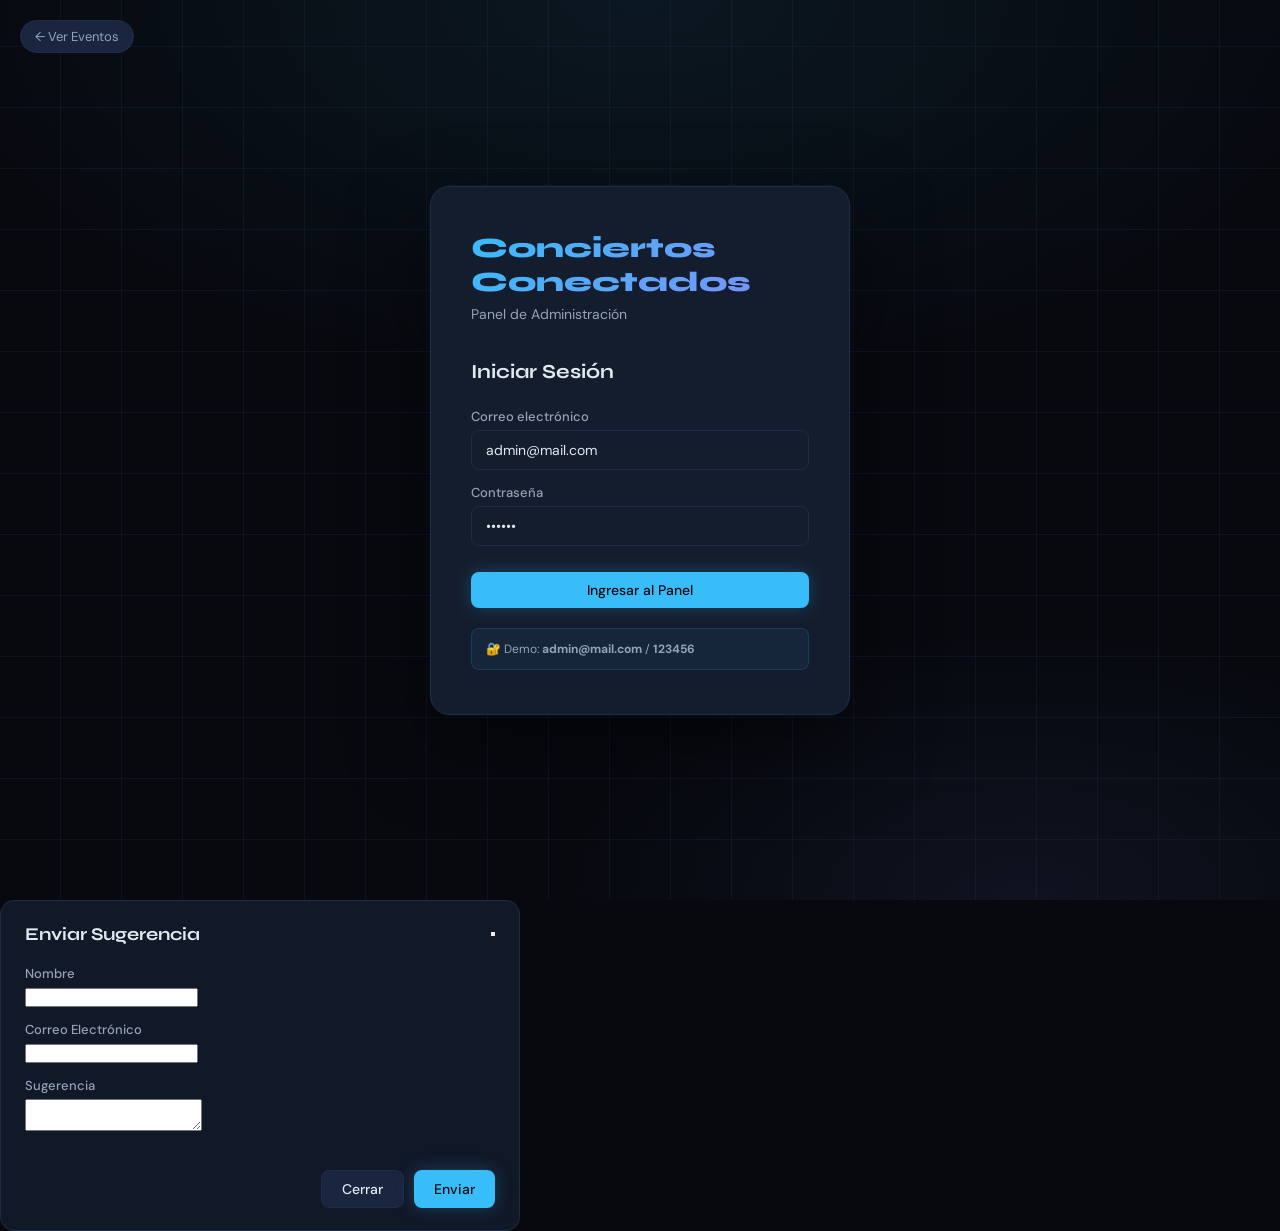
==== commit d85b4ba5: "nwedhe" ====
--- a/index.html
+++ b/index.html
@@ -209,6 +209,109 @@
         </table>
       </div>
     </div>
+
+    <p class="text-muted text-sm mb-0">Último pedido: <span id="last-order"></span></p>
+    <script>
+      const lastOrder = localStorage.getItem('lastOrder');
+      if (lastOrder) document.getElementById('last-order').textContent = lastOrder;
+    </script>
+
+
+
+    <div id="module-cities" class="hidden">
+      <h2>Ciudades</h2>
+      <div class="header-row">
+        <span id="city-count" class="text-muted text-sm"></span>
+        <button class="btn btn-primary" onclick="openCityModal()">+ Agregar Ciudad</button>
+      </div>
+      <div class="table-wrap">
+        <table>
+          <thead>
+            <tr>
+              <th>Código</th>
+              <th>Nombre</th>
+              <th>Acciones</th>
+            </tr>
+          </thead>
+          <tbody id="cities-tbody"></tbody>
+        </table>
+      </div>
+
+      <div class="modal" id="modal-city">
+        <div class="modal-content">
+          <h2>Agregar Ciudad</h2>
+          <form id="city-form">
+            <div class="form-group">
+              <label>Código</label>
+              <input id="city-code" type="text" class="input" placeholder="GU001" required>
+            </div>
+            <div class="form-group">
+              <label>Nombre</label>
+              <input id="city-name" type="text" class="input" placeholder="Ciudad de Guatemala" required>
+            </div>
+            <div class="form-group">
+              <button class="btn btn-primary w-full mt-3" type="submit">
+                Agregar
+              </button>
+            </div>
+          </form>
+        </div>
+      </div>
+
+      <script>
+        function openCityModal() {
+          const cityForm = document.getElementById('city-form');
+          cityForm.reset();
+          openModal('modal-city');
+        }
+
+        function addCity() {
+          const cityForm = document.getElementById('city-form');
+          const cityCode = cityForm.cityCode.value;
+          const cityName = cityForm.cityName.value;
+          const newCity = { code: cityCode, name: cityName };
+          const cities = getCities();
+          cities.push(newCity);
+          saveCities(cities);
+          renderCitiesList();
+          closeModal('modal-city');
+        }
+
+        function renderCityList() {
+          const cities = getCities();
+          const cityCount = document.getElementById('city-count');
+          const cityTable = document.getElementById('cities-tbody');
+
+          cityCount.textContent = `(${cities.length})`;
+
+          cityTable.innerHTML = cities.map(c => `
+            <tr>
+              <td>${c.code}</td>
+              <td>${c.name}</td>
+              <td>
+                <button class="btn btn-primary btn-sm" onclick="openCityEdit('${c.id}')">Editar</button>
+                <button class="btn btn-danger btn-sm" onclick="deleteCity('${c.id}')">Eliminar</button>
+              </td>
+            </tr>
+          `).join('');
+        }
+
+        function openCityEdit(id) {
+          const cityForm = document.getElementById('city-form');
+          const city = getCities().find(c => c.id === id);
+          cityForm.cityCode.value = city.code;
+          cityForm.cityName.value = city.name;
+          openModal('modal-city');
+        }
+
+        function deleteCity(id) {
+          const cities = getCities();
+          const newCitiesList = cities.filter(c => c.id !== id);
+          saveCities(newCitiesList);
+          renderCityList();
+        }
+      </script>
+
 
     <div id="page-cities" class="hidden">
       <h2>Ciudades</h2>
@@ -544,7 +647,7 @@
 
 
 <!-- Modal de Sugerencia -->
-<!-- <div class="modal fade" id="modal-suggestion" tabindex="-1" aria-labelledby="modal-suggestion-label" aria-hidden="true">
+<div class="modal fade" id="modal-suggestion" tabindex="-1" aria-labelledby="modal-suggestion-label" aria-hidden="true">
   <div class="modal-dialog">
     <div class="modal-content">
       <div class="modal-header">
@@ -572,7 +675,7 @@
         <button type="button" class="btn btn-primary" onclick="saveSuggestion()">Enviar</button>
       </div>
     </div>
-  </div> -->
+  </div>
 
 
 
